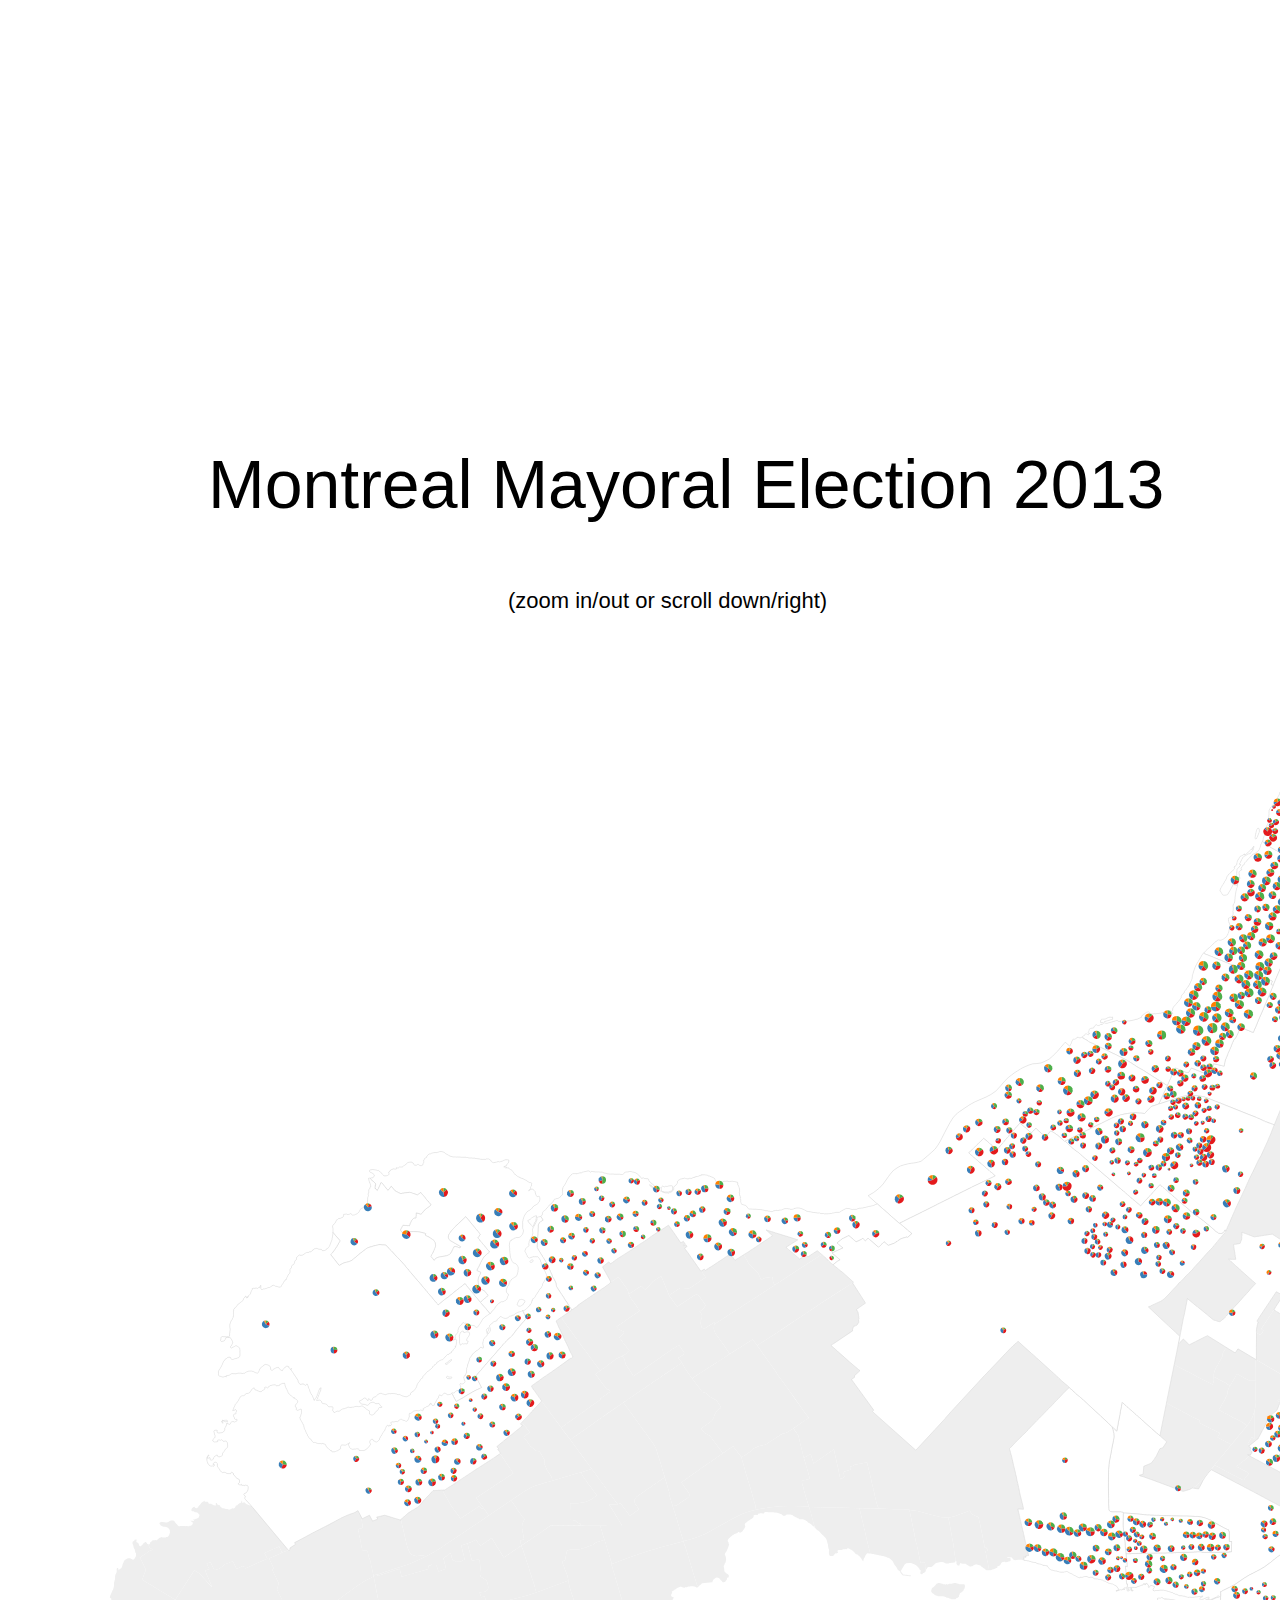
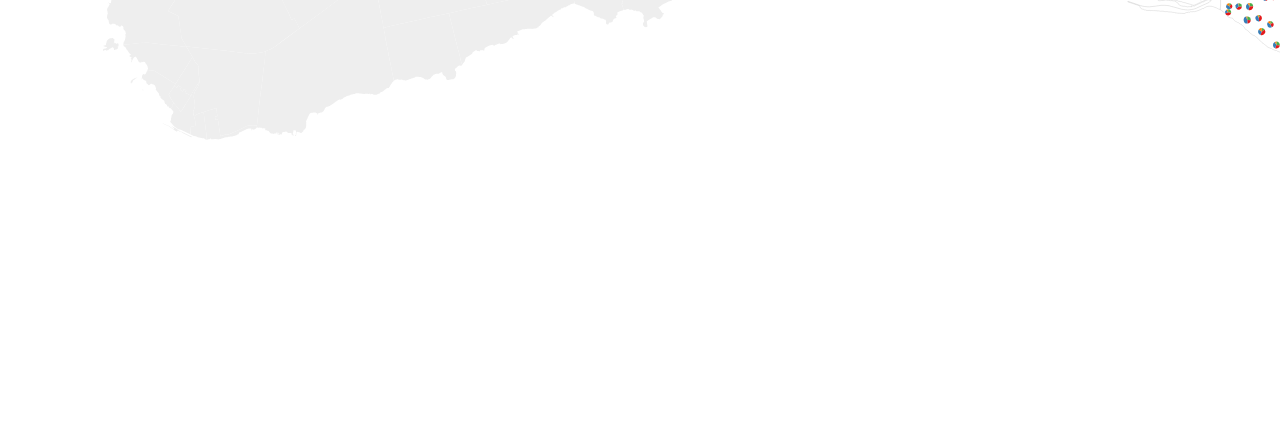
==== sections.html @ 2938fe25 "initial commit" ====
<!DOCTYPE html>
<html>
<head>
  <meta http-equiv="content-type" content="text/html; charset=UTF-8">
  <title>Montreal Mayoral Election 2013</title>

  <script src="d3.v3.min.js"></script>
<script src="d3.tip.v0.6.3.js"></script>
<script src="topojson.v1.min.js"></script>

<style>

.title {
  font: 68px sans-serif;
}
.title2 {
  font: 22px sans-serif;
}

.island {
  fill: #eee;
}

.districts {
  stroke: lightgrey;
  stroke-linejoin: round;
  stroke-width: 0.5;
  opacity: 1;
}

.d3-tip {
  line-height: 1;
  font-weight: bold;
  padding: 12px;
  background: rgba(0, 0, 0, 0.8);
  color: #fff;
  border-radius: 2px;
}

/* Creates a small triangle extender for the tooltip */
.d3-tip:after {
  box-sizing: border-box;
  display: inline;
  font-size: 10px;
  width: 100%;
  line-height: 1;
  color: rgba(0, 0, 0, 0.8);
  content: "\25BC";
  position: absolute;
  text-align: center;
}

/* Style northward tooltips differently */
.d3-tip.n:after {
  margin: -1px 0 0 0;
  top: 100%;
  left: 0;
}

</style>
<script type='text/javascript'>//<![CDATA[ 
window.onload=function(){


var margin = {top: 0, right: 0, bottom: 0, left: 0},
    width = 2000 - margin.left - margin.right,
    height = 2000 - margin.top - margin.bottom,
    padding = 0;



var x = d3.scale.linear()
    .range([10, width-10])
    .domain([-74,-73.45]);
var y = d3.scale.linear()
    .range([10, height-10])
    .domain([45.75, 45.35]);
  var path = d3.geo.path()
    .projection(
        function(d){
            return [x(d[0]),y(d[1])];
        }
      );
var radius = d3.scale.sqrt()
    .domain([0, 800])
    .range([0, 10]);

var force = d3.layout.force()
    .charge(0)
    .gravity(0)
    .size([width, height]);

var arc = d3.svg.arc()
    .outerRadius(function(d){return radius(d.data.total);})
    .innerRadius(0);

var arc2 = d3.svg.arc()
    .outerRadius(50)
    .innerRadius(0);



var pie = d3.layout.pie()
    .sort(null)
    .value(function(d) { return d.votes; });

var tip = d3.tip()
  .attr('class', 'd3-tip')
  .offset([-10, 0])
  .html(function(d) {
    return d.text;
  })

var svg = d3.select("body").append("svg")
    .attr("width", width + margin.left + margin.right)
    .attr("height", height + margin.top + margin.bottom)
  .append("g")
    .attr("transform", "translate(" + margin.left + "," + margin.top + ")");
svg.call(tip);

d3.json("districts.topojson", function(error, mtl) {


  svg.append("g").attr("class", "island")
    .selectAll("path")
      .data(topojson.feature(mtl, mtl.objects.alldistricts).features)
    .enter().append("path")
      .attr("d", path);

  svg.append("g").attr("class", "districts")
    .selectAll("path")
      .data(topojson.feature(mtl, mtl.objects.districts).features)
    .enter().append("path")
      .attr("d", path)
      .style("fill", "white");
      
d3.json("election_section.json", function(error, sections) {
  if (error) throw error;

  var nodes = sections
      .map(function(d) {
        var v = d["BERGERON Richard"]+d["CODERRE Denis"]+d["CÔTÉ Marcel"]+d["JOLY Mélanie"];
        return {
          wedges: [
          { total: v, color: "#4daf4a", group: "BERGERON Richard",  votes: d["BERGERON Richard"] },
          { total: v, color: "#e41a1c", group: "CODERRE Denis",     votes: d["CODERRE Denis"] },
          { total: v, color: "#377eb8", group: "JOLY Mélanie",      votes: d["JOLY Mélanie"] },
          { total: v, color: "#ff7f00", group: "CÔTÉ Marcel",       votes: d["CÔTÉ Marcel"] }
          ],
          x: x(d.xcoord), y: y(d.ycoord),
          x0: x(d.xcoord), y0: y(d.ycoord),
          r: radius(v),
          text: "<nobr>"+d.district_id+"-"+d.section_id+" ("+v+" votes)<br>"+d.Borough+"<br>"+d.District+"</nobr>",
        };
      });

  force
      .nodes(nodes)
      .on("tick", tick)
      .start();

var node = svg.selectAll(".node")
    .data(nodes)
    .enter().append("g")
    .attr("class", "node")
    .attr('transform', function(d) { return 'translate(' + d.x + ',' + d.y + ')'; })
      .on('mouseover', tip.show)
      .on('mouseout', tip.hide);

node.selectAll("path")
    .data(function(d, i) {return pie(d.wedges); })
    .enter()
    .append("svg:path")
    .attr("d", arc)
    .attr("fill", function(d, i) { return  d.data.color; });

  svg.selectAll(".title")
    .data(["Montreal Mayoral Election 2013"])
    .enter().append("text")
      .attr("class", "title")
      .attr("transform", function(d, i) { return "translate(200,500)" })
      .text(function(d) { return d; });

  svg.selectAll(".title2")
    .data(["(zoom in/out or scroll down/right)"])
    .enter().append("text")
      .attr("class", "title2")
      .attr("transform", function(d, i) { return "translate(500,600)" })
      .text(function(d) { return d; });


  function tick(e) {
    node.each(gravity(e.alpha * .3))
        .each(collide(.5))
        .attr('transform', function(d) { return 'translate(' + d.x + ',' + d.y + ')'; });
  }

  function gravity(k) {
    return function(d) {
      d.x += (d.x0 - d.x) * k;
      d.y += (d.y0 - d.y) * k;
    };
  }

  function collide(k) {
    var q = d3.geom.quadtree(nodes);
    return function(node) {
      var nr = node.r + padding,
          nx1 = node.x - nr,
          nx2 = node.x + nr,
          ny1 = node.y - nr,
          ny2 = node.y + nr;
      q.visit(function(quad, x1, y1, x2, y2) {
        if (quad.point && (quad.point !== node)) {
          var x = node.x - quad.point.x,
              y = node.y - quad.point.y,
              l = x * x + y * y,
              r = nr + quad.point.r;
          if (l < r * r) {
            l = ((l = Math.sqrt(l)) - r) / l * k;
            node.x -= x *= l;
            node.y -= y *= l;
            quad.point.x += x;
            quad.point.y += y;
          }
        }
        return x1 > nx2 || x2 < nx1 || y1 > ny2 || y2 < ny1;
      });
    };
  }
})
});

}//]]>  

</script>


</head>
<body>

  
</body>


</html>
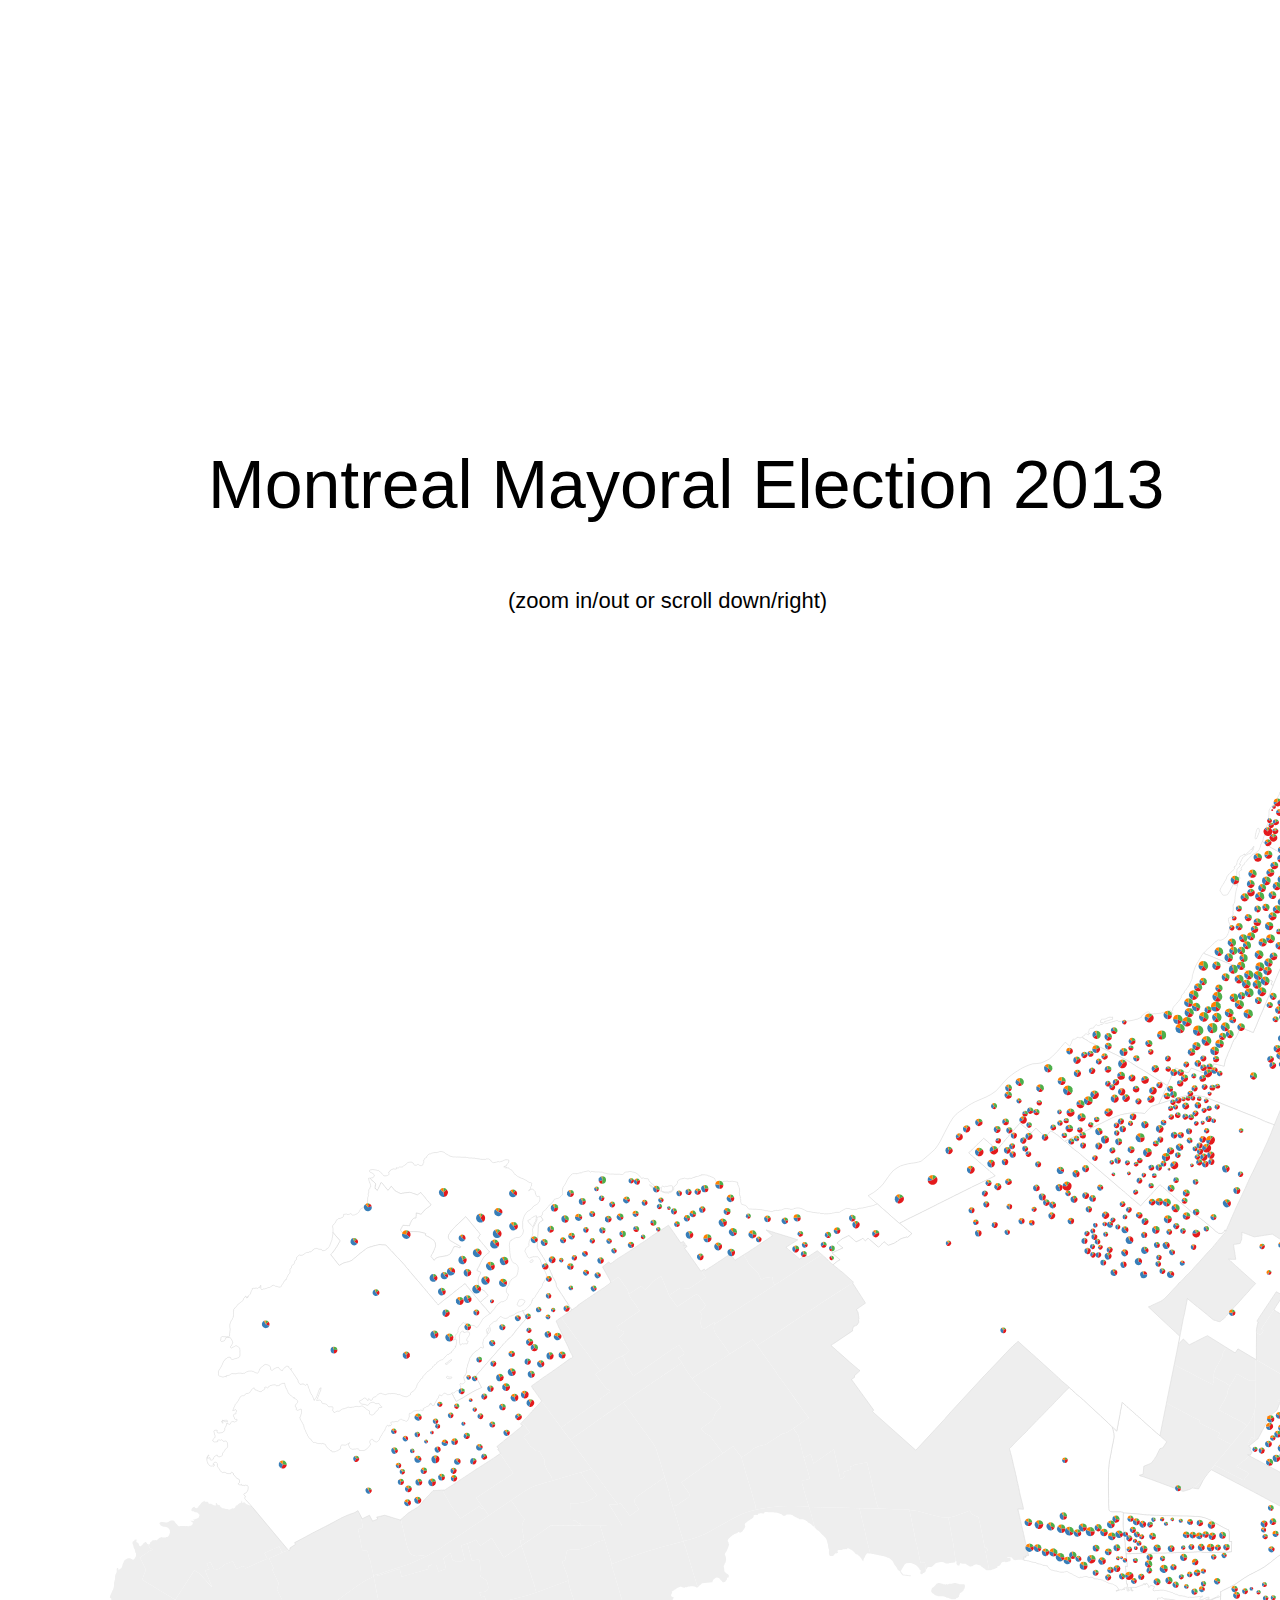
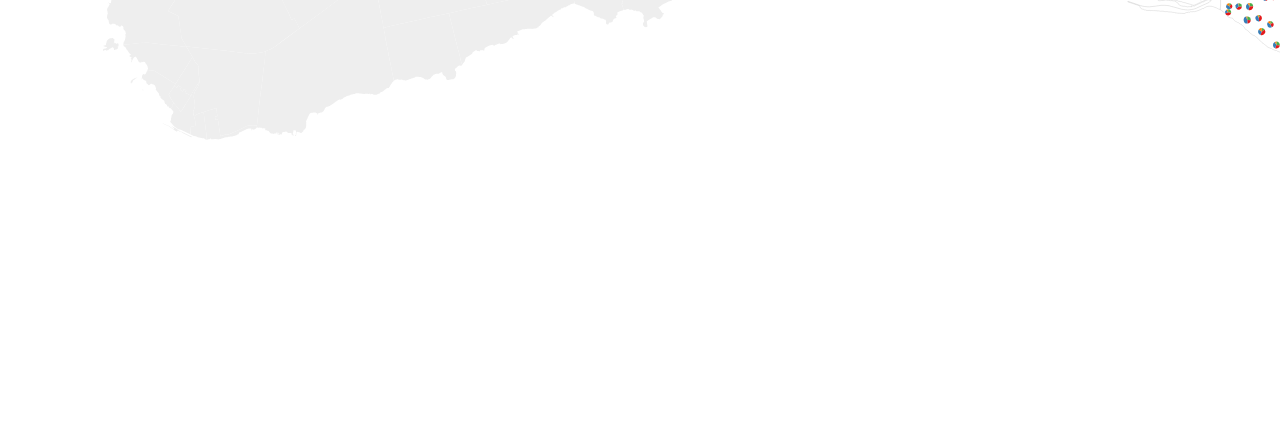
==== commit 131ecf0f: "adding in swipe page" ====
--- a/sections.html
+++ b/sections.html
@@ -5,9 +5,9 @@
   <meta http-equiv="content-type" content="text/html; charset=UTF-8">
   <title>Montreal Mayoral Election 2013</title>
 
-  <script src="d3.v3.min.js"></script>
-<script src="d3.tip.v0.6.3.js"></script>
-<script src="topojson.v1.min.js"></script>
+  <script src="ext/d3.v3.min.js"></script>
+<script src="ext/d3.tip.v0.6.3.js"></script>
+<script src="ext/topojson.v1.min.js"></script>
 
 <style>
 
